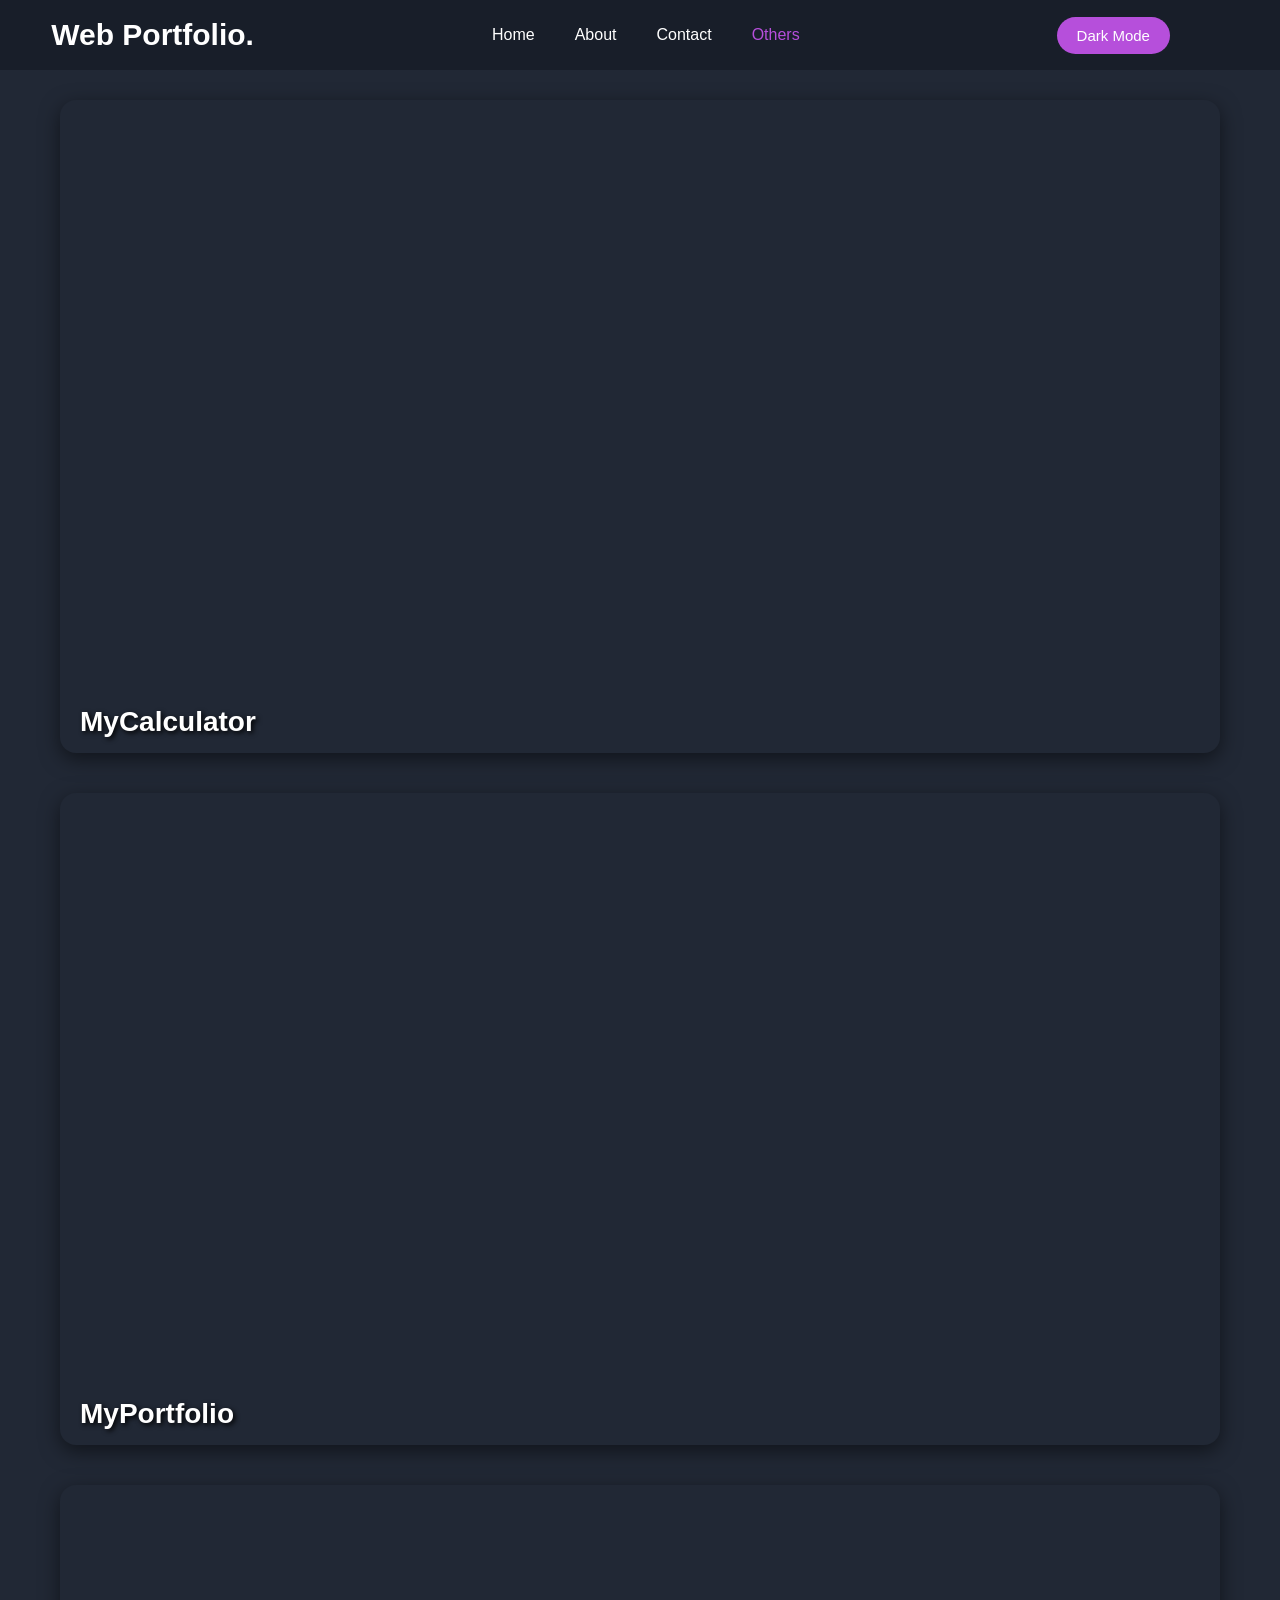
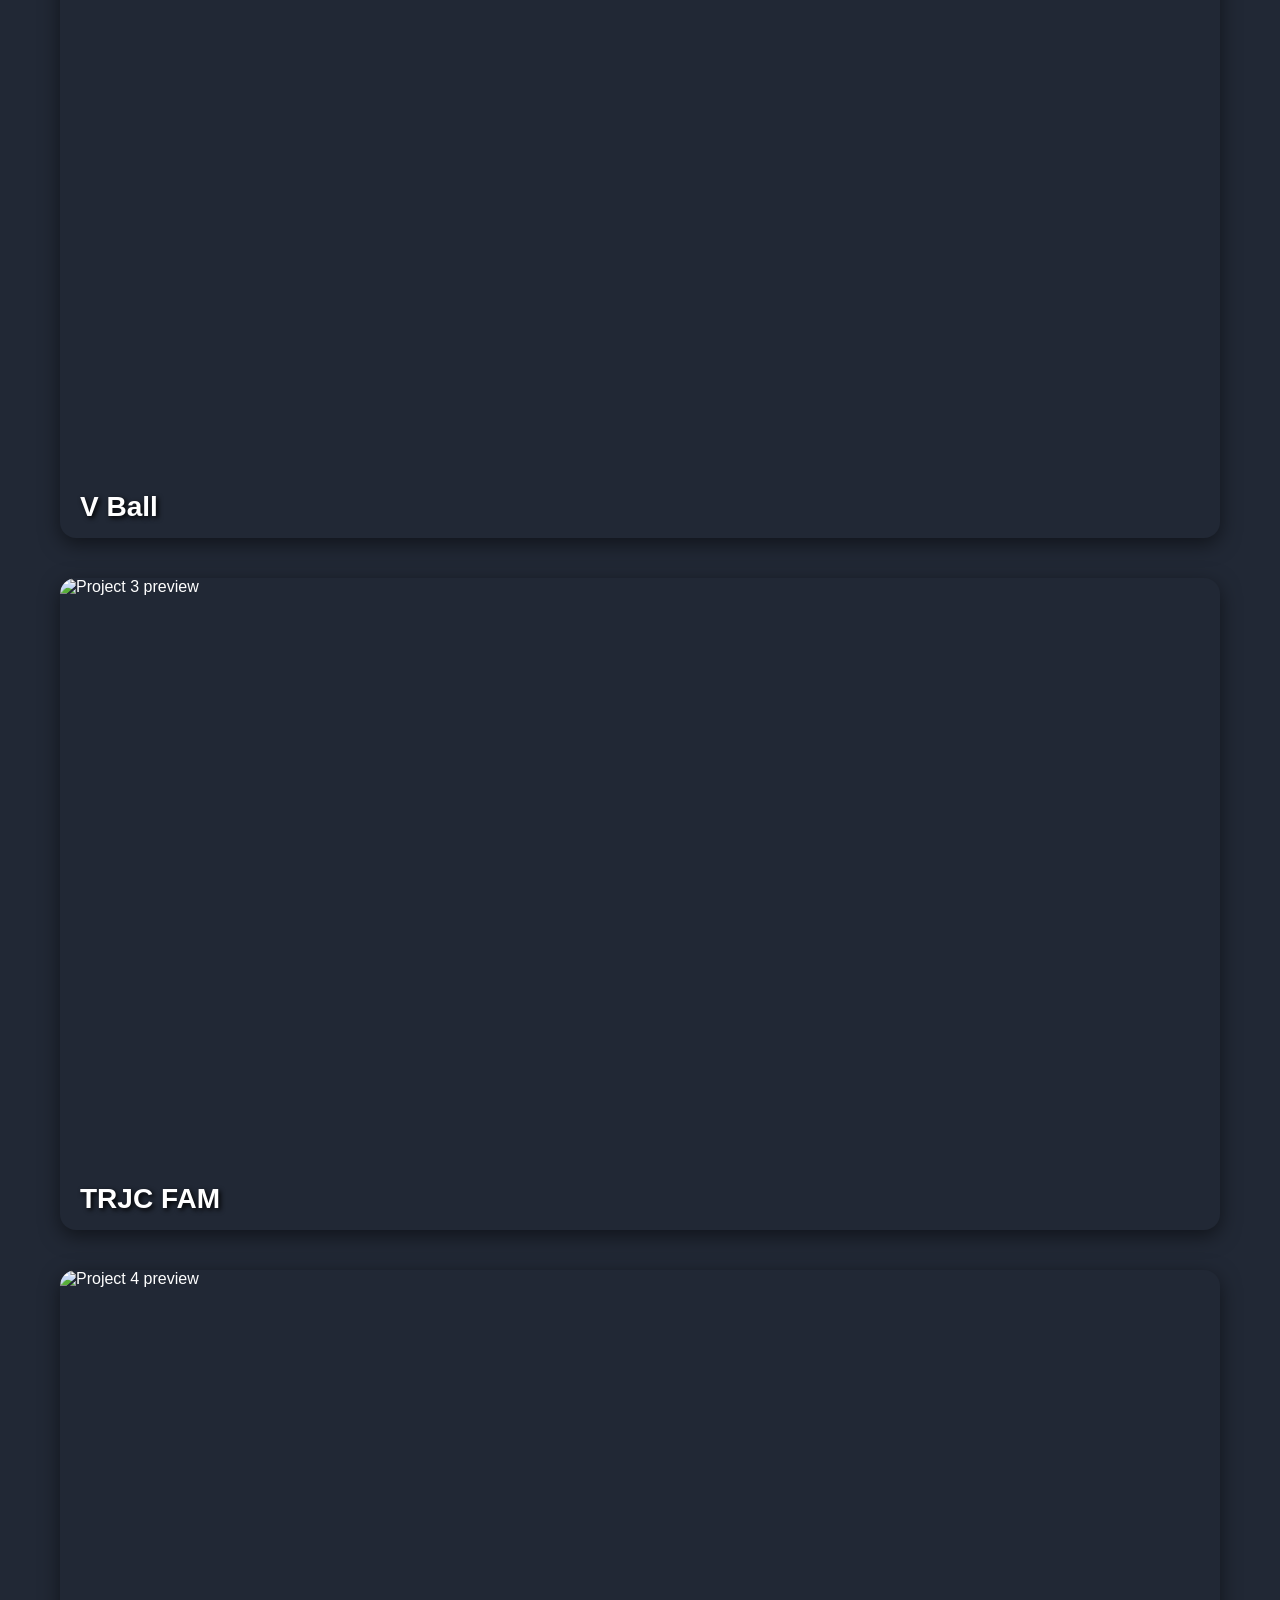
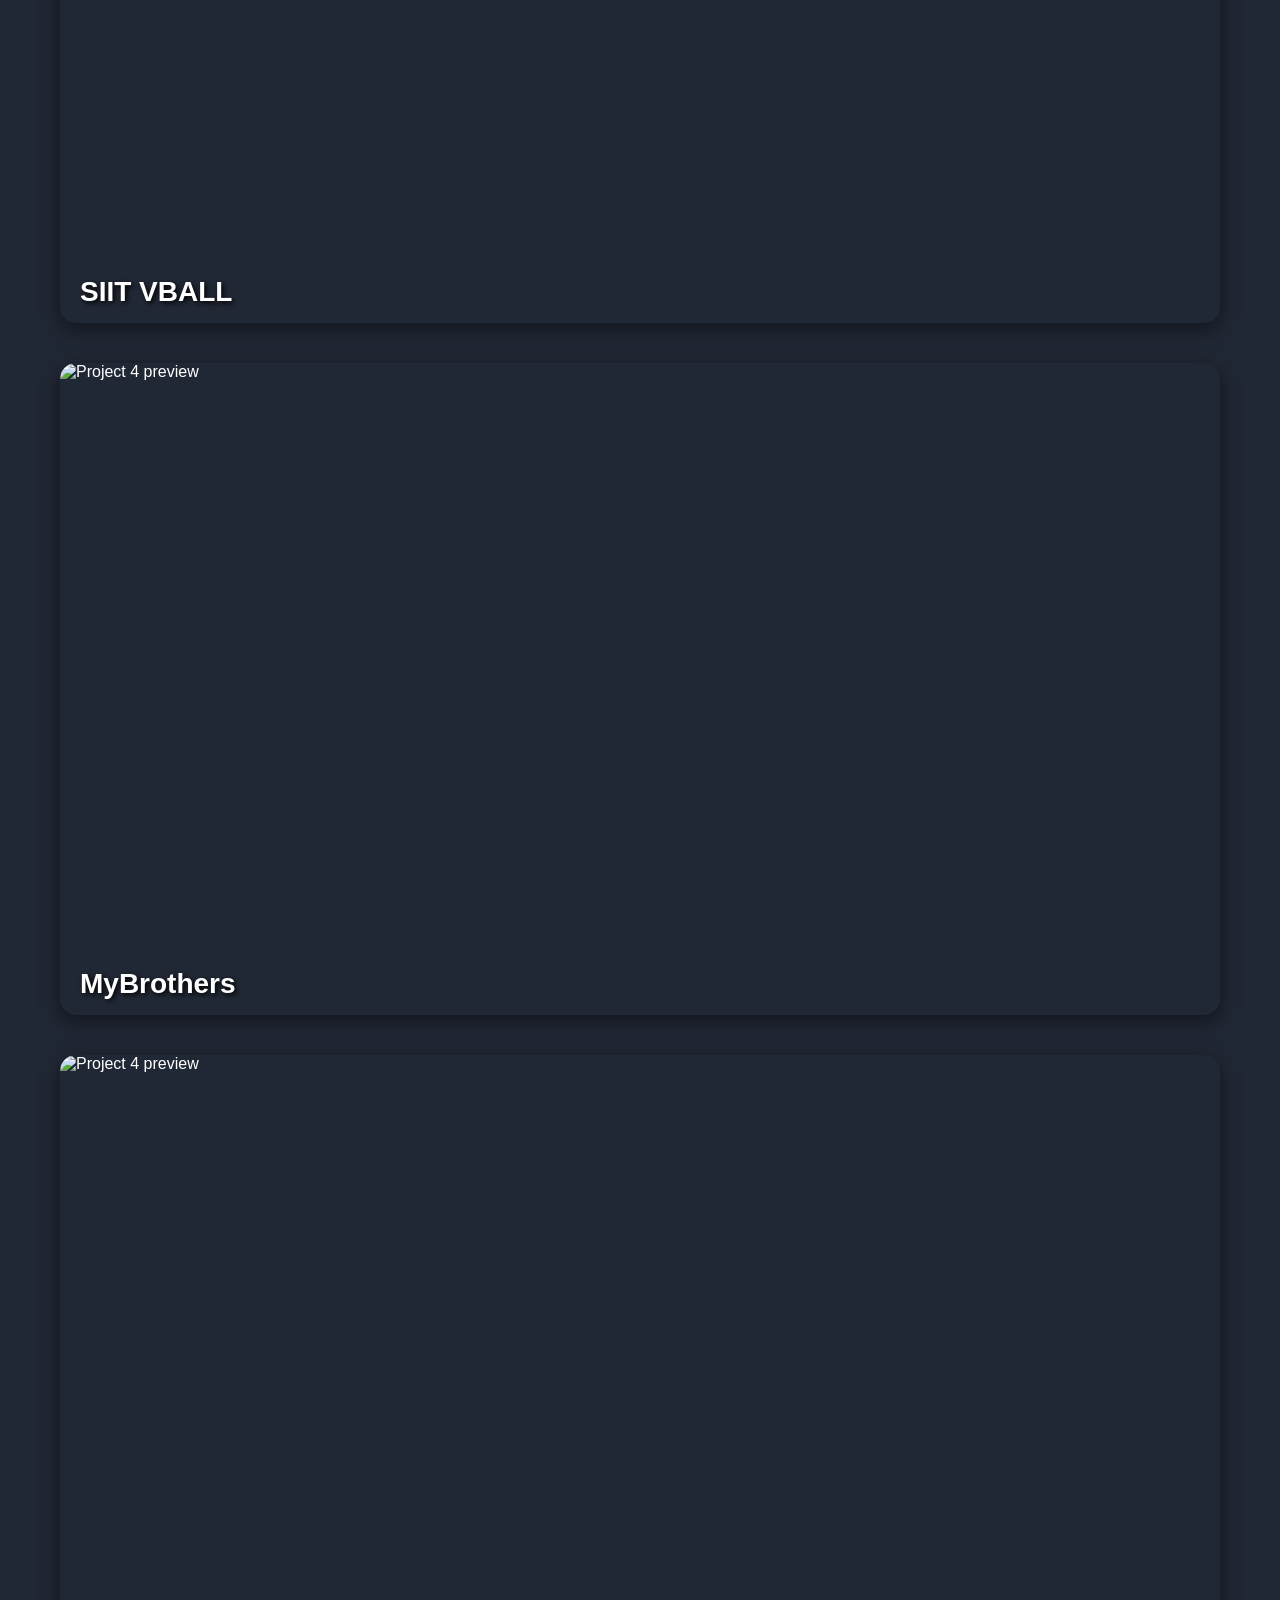
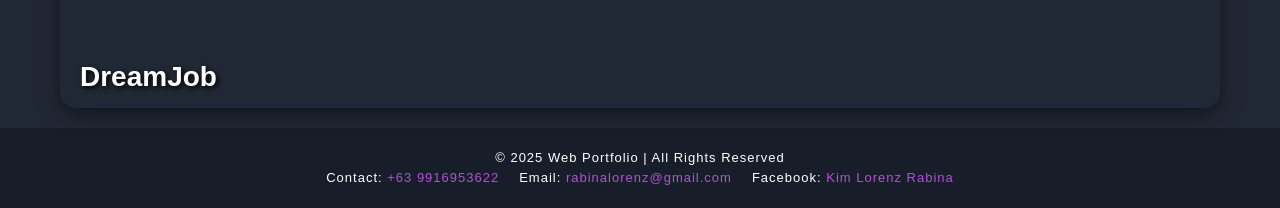
==== Others.html @ d67ba355 "Add files via upload" ====
<!DOCTYPE html>
<html lang="en">
<head>
    <meta charset="UTF-8">
    <meta name="viewport" content="width=device-width, initial-scale=1.0">
    <title>Projects</title>
    <link rel="stylesheet" href="style.css">
    <script src="script.js" defer></script>

    
</head>
<body>
    <nav class="navbar">
    <a href="#" class="logo">Web Portfolio.</a>

    <div class="menu-toggle" id="menu-toggle">
    <span></span>
    <span></span>
    <span></span>
  </div>

   <ul class="nav-links" id="nav-links">
        <li><a href="index.html">Home</a></li>
        <li><a href="about.html">About</a></li>
        <li><a href="contact.html">Contact</a></li>
        <li><a href="Others.html" class="active">Others</a></li>
    </ul>

     <div class="theme-container">
    <button id="theme-toggle">Dark Mode</button>
</div>
</nav>

<div class="wrap">


  <div class="projects">
    
    <div class="project">
    <video src="cblock vid 1.mp4" autoplay muted loop playsinline></video>
    <h2>MyCalculator</h2>
    </div>

    
    <div class="project ">
    <video src="web.mp4" autoplay muted loop playsinline></video>
      <h2>MyPortfolio</h2>
    </div>

    <div class="project ">
    <video src="vidko.mp4" autoplay muted loop playsinline></video>
      <h2>V Ball</h2>
    </div>
    
    <div class="project">
      <img src="trjc.jpg" alt="Project 3 preview">
      <h2>TRJC FAM</h2>
    </div>

    
    <div class="project">
      <img src="team.png" alt="Project 4 preview">
      <h2>SIIT VBALL</h2>
    </div>

    
    <div class="project">
      <img src="kuya.jpg" alt="Project 4 preview">
      <h2>MyBrothers</h2>
    </div>

    <div class="project">
      <img src="job.png" alt="Project 4 preview">
      <h2>DreamJob</h2>
    </div>

  </div>
</div>

<footer class="footer">
  <p>© 2025 Web Portfolio | All Rights Reserved</p>
  <div class="contact-info">
  <p>Contact: <span style="color: rgb(182, 79, 219);">+63 9916953622</span></p>
  <p>Email: <span style="color: rgb(182, 79, 219);">rabinalorenz@gmail.com</span></p>
  <p>Facebook: <a href="https://www.facebook.com/kim.lorenz.g.rabina" target="_blank">Kim Lorenz Rabina</a></p>
  </div>
</footer>


</body>

</html>
---- style.css ----
/* Global Reset */
* {
  margin: 0;
  padding: 0;
  box-sizing: border-box;
}

html {
  scroll-behavior: smooth;
  scroll-padding-top: 80px; 
}

body {
  background-color: #212835;
  color: #fff;
  font-family: 'Poppins', sans-serif;
}

a {
  color: #fff;
  text-decoration: none;
}

/* Navbar */
.navbar {
  position: fixed;
  left: 0;
  top: 0;
  width: 100%;
  height: 70px;
  padding: 25px 4%;
  background-color: #181e29;
  display: flex;
  justify-content: space-between;
  align-items: center;
  z-index: 100;
}

.navbar .logo {
  font-size: 30px;
  font-weight: 700;
}

.navbar ul {
  display: flex;
}

.navbar ul li {
  list-style: none;
  margin-left: 40px;
}

.navbar ul li a {
  font-weight: 500;
  transition: color 0.3s ease;
}

.navbar ul li a:hover,
.navbar ul li a.active {
  color: rgb(182, 79, 219);
}

/* Responsive Navbar */
.menu-toggle {
  display: none;
  flex-direction: column;
  justify-content: space-between;
  width: 26px;
  height: 20px;
  cursor: pointer;
}

.menu-toggle span {
  display: block;
  height: 3px;
  width: 100%;
  background: #fff;
  border-radius: 5px;
  transition: all 0.3s ease;
}

.menu-toggle.active span:nth-child(1) {
  transform: rotate(45deg) translate(5px, 5px);
}
.menu-toggle.active span:nth-child(2) {
  opacity: 0;
}
.menu-toggle.active span:nth-child(3) {
  transform: rotate(-45deg) translate(5px, -5px);
}

/* Make nav responsive */
@media (max-width: 900px) {
  .menu-toggle {
    display: flex;
  }

  .navbar ul {
    position: absolute;
    top: 70px;
    left: 0;
    width: 100%;
    background-color: #181e29;
    flex-direction: column;
    align-items: center;
    justify-content: flex-start;
    gap: 20px;
    padding: 20px 0;
    max-height: 0;
    overflow: hidden;
    transition: max-height 0.4s ease, opacity 0.3s ease;
    opacity: 0;
  }

  .navbar ul.active {
    max-height: 300px; 
    opacity: 1;
  }

  .navbar ul li {
    margin: 0;
  }

  .navbar ul li a {
    font-size: 20px;
  }
}

/* Home Section */
.home {
  display: flex;
  align-items: center;
  justify-content: space-between;
  height: 100vh;
  padding: 60px 9% 0;
}

.home-info h1 {
  font-size: 60px;
}

.home-info h2 {
  font-size: 35px;
  margin-top: -10px;
}

.home-info p {
  font-size: 16px;
  margin: 10px 0 25px;
  line-height: 1.5;
  text-align: justify;
}

.btn {
  display: inline-block;
  padding: 10px 30px;
  border: 2px solid #fff;
  border-radius: 40px;
  box-shadow: 0 0 6px;
  font-size: 16px;
  text-decoration: none;
  transition: all 0.3s ease;
}

.btn:hover {
  background: transparent;
  color: rgb(182, 79, 219);
  box-shadow: none;
}

.image img {
  width: 350px;
  height: 480px;
  margin-top: -100px;
  margin-left: 80px;
  border-radius: 50%;
}


@media (max-width: 1000px) {
  .home {
    flex-direction: column;
    text-align: center;
    justify-content: flex-start;
    align-items: center;
    padding: 120px 5% 60px;
    height: auto;
    gap: 30px; 
  }


  .home-info {
    order: 1;
    margin-bottom: 10px;
    width: 100%;
  }

  .home-info h1 {
    font-size: 42px;
    margin-bottom: 10px;
  }

  .home-info h2 {
    font-size: 26px;
    margin-bottom: 15px;
  }

  .home-info p {
    font-size: 16px;
    line-height: 1.6;
    margin-bottom: 20px;
    text-align: justify;
  }

 
  .home-info .button {
    display: flex;
    justify-content: center;
    width: 100%;
    margin-top: 10px;
  }

  .home-info .button .btn {
    padding: 10px 28px;
    font-size: 16px;
    border-radius: 40px;
  }


  .image {
    order: 2;
    margin-top: 25px;
  }

  .image img {
    width: 260px;
    height: auto;
    border-radius: 90%;
    margin: 0 auto;
    display: block;

   
    margin-top: 0 !important;
    margin-left: 0 !important;
  }
}


#know-me {
  padding: 90px 5%;
  min-height: 100vh;
}

#know-me .text p {
  color: #fff;
  font-size: 18px;
  line-height: 1.8;
  margin-left: 470px;
  text-align: justify;
}

#know-me .text h1 {
  color: #fff;
  font-size: 50px;
  line-height: 1.8;
  margin-left: 470px;
  text-align: justify;
}

.know-pic {
  width: 300px;
  height: 360px;
  overflow: hidden;
  border-radius: 15px;
  box-shadow: 0 4px 12px rgba(0, 0, 0, 0.3);
  transition: transform 0.3s ease;
  margin-top: -200px;
  margin-left: 50px;
}

.know-pic img {
  width: 100%;
  height: 100%;
  object-fit: cover;
  transition: transform 0.4s ease, filter 0.4s ease;
}

.know-pic:hover img {
  transform: scale(1.1);
  filter: brightness(1.2);
}

.rbutton{
  margin-left: 470px;
  margin-top: -150px;
}


/* PROFILE FLIP CARD */

.know-pic {
    perspective: 1000px;
    width: 350px;
    height: 430px;
    flex-shrink: 0;
}

.flip-card {
    width: 100%;
    height: 100%;
    background: transparent;
    border: none;
    padding: 0;
    cursor: pointer;
    perspective: 1000px;
    text-align: left;
}

.flip-inner {
    position: relative;
    width: 100%;
    height: 100%;
    transform-style: preserve-3d;
    transition: transform 0.8s ease;
}


.flip-card:hover .flip-inner,
.flip-card.is-flipped .flip-inner {
    transform: rotateY(180deg);
}


.flip-front,
.flip-back {
    position: absolute;
    width: 100%;
    height: 100%;
    border-radius: 20px;
    overflow: hidden;
    backface-visibility: hidden;
    -webkit-backface-visibility: hidden;
}


.flip-front img {
    width: 100%;
    height: 100%;
    object-fit: cover;
    border-radius: 20px;
}

.pic-overlay {
    position: absolute;
    bottom: 0;
    width: 100%;
    padding: 25px 15px;
    text-align: center;
    color: white;
    background: linear-gradient(
        transparent,
        rgba(0,0,0,0.9)
    );
}

.pic-overlay h2 {
    color: white;
    margin-bottom: 5px;
}

.pic-overlay p {
    color: white;
}

/* BACK */
.flip-back {
    background: linear-gradient(
        135deg,
        #202632,
        #352044
    );

    color: white;
    transform: rotateY(180deg);
    padding: 25px 20px;
    box-sizing: border-box;
    display: flex;
    flex-direction: column;
    justify-content: center;
    border: 2px solid rgb(182, 79, 219);
    box-shadow: 0 10px 30px rgba(0,0,0,0.3);
}

.flip-back h2 {
    text-align: center;
    color: rgb(205, 115, 235);
    margin-bottom: 20px;
}

.info-list p {
    font-size: 14px;
    margin: 10px 0;
    color: white;
}

.info-list strong {
    color: rgb(205, 115, 235);
}

.back-text {
    text-align: center;
    font-style: italic;
    font-size: 13px;
    margin-top: 15px;
    color: white;
}

/* MOBILE RESPONSIVE */
@media (max-width: 768px) {

    #know-me {
        flex-direction: column;
        gap: 30px;
    }

    .know-pic {
        width: 280px;
        height: 380px;
        max-width: 100%;
    }

}



@media (max-width: 1000px) {
  #know-me {
    display: flex;
    flex-direction: column;
    align-items: center;
    justify-content: flex-start;
    text-align: center;
    padding: 100px 5% 60px;
    gap: 30px;
  }

  .know-pic {
    order: 1;
    margin: 0;
     width: 100%;
    display: flex;
    justify-content: center;
  }

  .know-pic img {
    width: 260px;
    height: auto;
    border-radius: 10px;
    display: block;
  }

  
  #know-me .text {
    order: 2;
    margin: 0;
    width: 100%;
  }

  #know-me .text h1 {
    font-size: 38px;
    margin: 10px 0;
    line-height: 1.3;
    margin-left: 0 !important;
  }

  #know-me .text p {
    font-size: 16px;
    line-height: 1.6;
    text-align: justify;
    margin: 10px 0 20px;
    margin-left: 0 !important; 
  }

  .rbutton {
    order: 3;
    margin: 0;
    display: flex;
    justify-content: center;
    width: 100%;
  }

  .rbutton .btn {
    padding: 10px 28px;
    font-size: 16px;
    border-radius: 40px;
  }
}


.footer p {
  margin: 0;
  letter-spacing: 1px;
  line-height: 20px;
}

.footer {
  background-color: #181e29;
  color: #fff;
  text-align: center;
  padding: 20px 0;
  font-size: 13px;
}

.footer a {
  color:rgb(182, 79, 219) ;
  text-decoration: none;
}

.footer a:hover {
  text-decoration: underline;
}

.contact-info {
  display: flex;
  justify-content: center;
  gap: 20px;
  flex-wrap: wrap;
}

.contact-info p {
  margin: 0;
}





.side-navbar {
  width: 220px;
  height: 100vh;
  background-color: #3d3f49;
  padding: 20px;
  position: fixed;
  left: 0;
  top: 0;
  display: flex;
  flex-direction: column;
  justify-content: flex-start;
  margin-top: 70px;
}


.side-navbar ul {
  list-style: none;
  padding: 0;
  margin: 0;
  width: 100%;
}

.side-navbar ul li {
  margin: 12px 0;
}

.side-navbar ul li a {
  color: white;
  text-decoration: none;
  display: block;
  padding: 10px;
  border-radius: 8px;
  transition: 0.3s;
}

.side-navbar ul li a:hover,
.side-navbar ul li a.act {
  background-color: rgb(182, 79, 219);
  color: #1e1e2f;
}



.t-skills {
  text-align: center;
  padding: 100px 70px;
  margin-left: 220px;
}

.t-skills h1 {
  color: #ffffff;
  font-size: 2.5rem;
  margin-bottom: 20px;
}

.t-skills p {
  max-width: 700px;
  margin: 0 auto 50px;
  line-height: 1.6;
  color: #ccc;
}

.skills {
  display: grid;
  grid-template-columns: repeat(auto-fit, minmax(150px, 1fr));
  gap: 25px;
  justify-items: center;
}

.skill {
  border-radius: 10px;
  padding: 25px 15px;
  text-align: center;
  transition: transform 0.3s, box-shadow 0.3s;
  width: 130px;
}

.skill:hover {
  transform: translateY(-8px);
  box-shadow: 0 5px 15px rgb(195, 61, 236);
}

.skill img {
  width: 60px;
  height: 60px;
  margin-bottom: 10px;
}

.skill span {
  display: block;
  font-weight: 600;
  font-size: 0.9rem;
  color: #fff;
  margin-top: 5px;
}
.work-exp {
  margin-left: 220px;
  padding: 30px 50px;
  color: #fff;
  text-align: center;
}

.work-exp h1 {
  font-size: 2.2rem;
  margin-bottom: 20px;
}

.exp-container {
  display: grid;
  grid-template-columns: repeat(auto-fit, minmax(280px, 1fr));
  gap: 20px;
  justify-items: center;
}

.exp-card {
  width: 100%;
  max-width: 320px;
  height: 220px;
  padding: 2px;
  border-radius: 10px;
  color: #fff;
  text-align: left;
  transition: transform 0.3s ease;
}

.exp-card:hover {
   transform: translateY(-8px);
  box-shadow: 0 5px 15px rgb(195, 61, 236);
}


.exp-card img{
width: 100%;
  height: 100%;
  object-fit: cover; 
}


.education {
  margin-left: 250px;
  padding: 30px 40px;
  min-height: 90vh;
  text-align: center;
}

.education h1 {
  font-size: 36px;
  color: #fff;
  margin-bottom: 40px;
  text-align: center;
}

.edu-container {
  display: grid;
  grid-template-columns: repeat(auto-fit, minmax(240px, 1fr));
  gap: 20px;
  justify-items: center;
}

.edu-card {

  border-radius: 15px;
  overflow: hidden;
  box-shadow: 0 4px 15px rgba(0,0,0,0.1);
  transition: transform 0.3s ease, box-shadow 0.3s ease;
  width: 100%;
  max-width: 280px;
  height: 320px;
  display: flex;
  flex-direction: column;
  justify-content: flex-start;
  align-items: center;
  padding: 0;
  margin-top: 50px;
}

.edu-card:hover {
  transform: translateY(-5px);
  box-shadow: 0 8px 20px rgb(195, 61, 236);
}

.edu-card img {
  width: 100%;
  height: 270px;
  object-fit: cover;
  border-top-left-radius: 15px;
  border-top-right-radius: 15px;
  margin: 0;
}

.edu-card h3 {
  font-size: 14px;
  color: rgb(182, 79, 219);
  margin: 8px 0 2px;
}

.edu-card h2 {
  font-size: 17px;
  color: white;
  margin-bottom: 10px;
}



.award-sec {
  margin-left: 250px;
  padding: 30px 40px;
  min-height: 90vh;
  text-align: center;
}

.award-sec h1 {
  font-size: 36px;
  color: #fff;
  margin-bottom: 40px;
  text-align: center;
}

.award-container {
  display: grid;
  grid-template-columns: repeat(auto-fit, minmax(240px, 1fr));
  gap: 20px;
  justify-items: center;
}

.award-card {
  border-radius: 15px;
  overflow: hidden;
  box-shadow: 0 4px 15px rgba(0,0,0,0.1);
  transition: transform 0.3s ease, box-shadow 0.3s ease;
  width: 100%;
  max-width: 580px;
  height: 320px;
  display: flex;
  flex-direction: column;
  justify-content: flex-start;
  align-items: center;
  padding: 0;
    margin-top: 50px;
}

.award-card:hover {
  transform: translateY(-5px);
  box-shadow: 0 8px 20px rgb(182, 79, 219);
}

.award-card img {
  width: 100%;
  height: 270px;
  object-fit: cover;
  border-top-left-radius: 15px;
  border-top-right-radius: 15px;
  margin: 0;
}

.award-card h3 {
  font-size: 14px;
  color: rgb(182, 79, 219);
  margin: 8px 0 2px;
}

.award-card h2 {
  font-size: 17px;
  color: white;
  margin-bottom: 10px;
}

/*Hobbies*/

.hobbies-sec {
  margin-left: 250px;
  padding: 30px 40px;
  min-height: 90vh;
  text-align: center;
}

.hobbies-sec h1 {
  font-size: 36px;
  color: #fff;
  margin-bottom: 40px;
  text-align: center;
}

.hobbies-container {
  display: grid;
  grid-template-columns: repeat(auto-fit, minmax(240px, 1fr));
  gap: 20px;
  justify-items: center;
}

.hobbies-card {
  border-radius: 15px;
  overflow: hidden;
  box-shadow: 0 4px 15px rgba(0, 0, 0, 0.1);
  transition: transform 0.3s ease, box-shadow 0.3s ease;
  width: 100%;
  max-width: 280px;
  height: 320px;
  display: flex;
  flex-direction: column;
  justify-content: flex-start;
  align-items: center;
  padding: 0;
    margin-top: 50px;
}

.hobbies-card:hover {
  transform: translateY(-5px);
  box-shadow: 0 8px 20px rgb(182, 79, 219);
}

.hobbies-card img {
  width: 100%;
  height: 270px;
  object-fit: cover;
  border-top-left-radius: 15px;
  border-top-right-radius: 15px;
  margin: 0;
}

.hobbies-card h3 {
  font-size: 14px;
  color: rgb(182, 79, 219);
  margin: 8px 0 2px;
}

.hobbies-card h2 {
  font-size: 17px;
  color: white;
  margin-bottom: 10px;
}

.footer-about {
  background-color: #181e29;
  color: #fff;
  text-align: center;
  padding: 20px 0;
  font-size: 13px;
}

.footer-about p {
  margin: 0;
  letter-spacing: 1px;
  line-height: 20px;
  margin-left: 200px;
}

.footer-about a {
  color: rgb(182, 79, 219);
  text-decoration: none;
}

.footer-about a:hover {
  text-decoration: underline;
}


.contact-info-footer {
  display: flex;
  justify-content: center;
  gap: 20px;
  flex-wrap: wrap;
  margin-top: 8px;
    margin-left: 200px;
}

.contact-info-footer p {
  margin: 0;
}

/* Footer responsive */
@media (max-width: 700px) {
  .footer {
    font-size: 12px;
    padding: 25px 10px;
  }

  .contact-info {
    flex-direction: column;
    gap: 8px;
  }
}




.contact {
  display: flex;
  align-items: center;
  justify-content: space-between;
  height: 100vh;
  padding: 50px 9% 0;
}

.contact-header h1 {
  font-size: 40px;
}

.contact-container {
  background-color: #181e29;
  border-radius: 20px;
  height: auto;
  width: 400px;
  margin-right: 170px;
  padding: 30px 20px;
}

form {
  display: flex;
  flex-direction: column;
  align-items: center;
}

.contact-item,
.contact-msg {
  width: 100%;
  margin-bottom: 20px;
  text-align: left;
}

.contact-item label,
.contact-msg label {
  display: block;
  margin-bottom: 5px;
  font-weight: bold;
  color: #fff;
}

.contact-item input,
.contact-msg textarea {
  width: 100%;
  background-color: #ffffff;
  border: none;
  border-radius: 20px;
  padding: 10px 15px;
  font-size: 14px;
  color: #000;
  resize: none;
}

.contact-item input:focus,
.contact-msg textarea:focus {
  outline: 2px solid rgb(182, 79, 219);
}

.contact-send button {
  background-color: #ffffff;
  border: none;
  border-radius: 20px;
  height: 35px;
  width: 100px;
  font-weight: bold;
  cursor: pointer;
  transition: 0.3s;
}

.contact-send button:hover {
  background-color: rgb(182, 79, 219);
}


.contact-in {
  background-color: #212835;
  width: 320px;
  margin: 0 auto;
  padding: 30px;
  border-radius: 10px;
  color: white;
  text-align: left;
}

.contact-in h3 {
  margin-bottom: 20px;
  line-height: 2.0;
  font-weight: 600;
  font-size: 16px;
}


@media (max-width: 1000px) {
  .contact {
    display: flex;
    flex-direction: column;
    justify-content: flex-start;
    align-items: center;
    text-align: center;
    height: auto;
    padding: 100px 5% 60px;
    gap: 10px;
  }

  .contact-header {
    order: 1;
  }

  .contact-header h1 {
    font-size: 34px;
    margin-bottom: 10px;
  }

  .contact-in {
    order: 2;
    background-color: #181e29;
    width: 100%;
    max-width: 400px;
    padding: 20px;
    border-radius: 12px;
  }

  .contact-in h3 {
    font-size: 15px;
    line-height: 1.6;
    margin-bottom: 5px;
  }

  .contact-container {
    order: 3;
    width: 100%;
    max-width: 400px;
    margin: 0;
  }

  .contact-container form {
    padding: 0;
  }

  .contact-item input,
  .contact-msg textarea {
    font-size: 15px;
  }

  .contact-send button {
    width: 100%;
    font-size: 15px;
  }
}


@media (max-width: 600px) {
  .contact {
    padding: 90px 4% 50px;
    gap: 8px;
  }

  .contact-header h1 {
    font-size: 28px;
    margin-bottom: 6px;
  }

  .contact-in {
    padding: 18px;
  }

  .contact-in h3 {
    font-size: 14px;
    margin-bottom: 4px;
  }
}




.projects-section {
  margin-top: 100px; 
  padding: 40px 5%;
}

.wrap {
  max-width: 1200px;
  margin: 0 auto;
  padding: 20px;
  margin-top: 80px;
}

.projects {
  display: grid;
  gap: 40px;
}

.project {
  position: relative;
  width: 100%;
  aspect-ratio: 16 / 9;
  border-radius: 16px;
  overflow: hidden;
  box-shadow: 0 6px 20px rgba(0,0,0,0.5);
}

.project img {
  width: 100%;
  height: 100%;
  object-fit: cover;
  transition: transform 0.4s ease;
  display: block;
}

.project img:hover {
  transform: scale(1.05);
}

.project h2 {
  position: absolute;
  bottom: 16px;
  left: 20px;
  margin: 0;
  font-size: 28px;
  color: #fff;
  text-shadow: 0 3px 6px rgba(0,0,0,0.7);
}

.project video {
    width: 100%;
    height: 100%;
    object-fit: contain; /* Makikita ang buong video */
    display: block;
    border-radius: 20px;
}

.project h2 {
    position: absolute;
    bottom: 15px;
    left: 20px;
    color: white;
    z-index: 2;
    text-shadow: 2px 2px 5px black;
}


@media (max-width: 768px) {
  .menu-toggle {
    display: flex;
  }

  .nav-links {
    position: absolute;
    top: 70px;
    right: 0;
    background: #212835;
    width: 100%;
    flex-direction: column;
    align-items: center;
    gap: 20px;
    padding: 20px 0;
    display: none;
  }

  .nav-links.active {
    display: flex;
  }

  .projects-section {
    margin-top: 90px;
  }
}




@media (max-width: 1000px) {
  .side-navbar {
    position: fixed;
    top: 70px;
    left: -220px; /* hide most of it */
    width: 220px;
    height: calc(100vh - 70px);
    background-color: #2b2f3a;
    padding-top: 30px;
    transition: left 0.4s ease;
    z-index: 999;
    border-top-right-radius: 8px;
    border-bottom-right-radius: 8px;
     margin-top: 0;
  }


  .side-navbar::before {
    content: '›'; 
  position: absolute;
  right: -25px;
  top: 50%;
  transform: translateY(-50%);
  width: 25px;
  height: 80px;
  background-color: #2b2f3a;
  border-top-right-radius: 8px;
  border-bottom-right-radius: 8px;
  cursor: pointer;
  color: white;
  font-size: 20px;
  display: flex;
  align-items: center;
  justify-content: center;
  transition: background 0.3s, color 0.3s;
}

  .side-navbar.active::before {
    content: '‹';
    position: absolute;
  right: -25px;
  top: 50%;
  transform: translateY(-50%);
  width: 25px;
  height: 80px;
  background-color: #2b2f3a;
  border-top-right-radius: 8px;
  border-bottom-right-radius: 8px;
  cursor: pointer;
  color: white;
  font-size: 20px;
  display: flex;
  align-items: center;
  justify-content: center;
  transition: background 0.3s, color 0.3s;
  }

.side-navbar::before:hover {
  background-color: rgb(182, 79, 219);
  color: #1e1e2f;
}

  .side-navbar.active {
    left: 0;
  }


  .side-toggle {
    position: absolute;
    top: 20px;
    right: 10px;
    cursor: pointer;
    z-index: 1001;
  }

  .side-toggle span {
    display: block;
    width: 25px;
    height: 3px;
    background-color: white;
    margin: 5px 0;
    transition: 0.3s;
  }

  .side-navbar ul {
    list-style: none;
    display: flex;
    flex-direction: column;
    align-items: center;
    gap: 20px;
    opacity: 0;
    transition: opacity 0.3s ease-in-out;
    padding: 0;
    margin-top: 80px;
  }

  .side-navbar.active ul {
    opacity: 1;
  }

  .side-navbar ul li {
    margin: 10px 0;
  }

  .side-navbar ul li a {
    font-size: 18px;
    text-align: center;
    width: 100%;
    display: block;
  }
   .side-navbar ul li a:hover {
    color: rgb(182, 79, 219);
  }


  .exp-container {
    grid-template-columns: repeat(2, 1fr);
    gap: 15px;
  }

 
  .t-skills,
  .work-exp,
  .education,
  .award-sec,
  .hobbies-sec,
  .footer-about {
    margin-left: 0 !important;
    padding: 100px 20px;
  }


 
  .t-skills h1,
  .work-exp h1,
  .education h1,
  .award-sec h1,
  .hobbies-sec h1 {
    font-size: 28px;
  }

  .t-skills p {
    font-size: 15px;
  }


  .footer-about p,
  .contact-info-footer {
    margin-left: 0 !important;
  }

  .contact-info-footer {
    flex-direction: column;
    align-items: center;
    gap: 10px;
  }
}


@media (max-width: 600px) {
  .exp-container {
    grid-template-columns: 1fr;
  }

  .edu-container,
  .award-container,
  .hobbies-container {
    grid-template-columns: 1fr;
  }

  .t-skills {
    padding: 80px 15px;
  }

  .t-skills h1 {
    font-size: 24px;
  }
}

/* Theme Toggle Button */
.theme-container {
    text-align: right;
    padding: 15px 5%;
}

#theme-toggle {
    background-color: rgb(182, 79, 219);
    color: white;
    border: none;
    padding: 10px 20px;
    border-radius: 25px;
    cursor: pointer;
    font-size: 15px;
    transition: 0.3s;
}

#theme-toggle:hover {
    background-color: rgb(140, 50, 180);
}

/* Dark, light */
body.dark-mode {
    background-color: #121212;
    color: white;
    transition: 0.3s;
}

body.dark-mode .navbar {
    background-color: #1e1e1e;
}

body.dark-mode .nav-links a {
    color: white;
}

body.dark-mode .home,
body.dark-mode #know-me {
    background-color: #121212;
    color: white;
}

body.dark-mode .footer {
    background-color: #1e1e1e;
    color: white;
}

body.dark-mode p {
    color: #ddd;
}


/* pag alon alon */
.skill,
.exp-card,
.edu-card,
.award-card,
.hobbies-card {
    animation: floating 3s ease-in-out infinite;
    transition: box-shadow 0.3s ease;
    cursor: pointer;
}


@keyframes floating {
    0% {
        transform: translateY(0px);
    }

    50% {
        transform: translateY(-15px);
    }

    100% {
        transform: translateY(0px);
    }
}


.skill:hover,
.exp-card:hover,
.edu-card:hover,
.award-card:hover,
.hobbies-card:hover {
    animation-play-state: paused;
    box-shadow: 0 0 20px rgba(182, 79, 219, 0.8);
}


.skill:nth-child(2),
.exp-card:nth-child(2),
.edu-card:nth-child(2),
.award-card:nth-child(2),
.hobbies-card:nth-child(2) {
    animation-delay: 0.3s;
}

.skill:nth-child(3),
.exp-card:nth-child(3),
.edu-card:nth-child(3),
.award-card:nth-child(3),
.hobbies-card:nth-child(3) {
    animation-delay: 0.6s;
}

.skill:nth-child(4),
.exp-card:nth-child(4),
.edu-card:nth-child(4),
.award-card:nth-child(4),
.hobbies-card:nth-child(4) {
    animation-delay: 0.9s;
}

.skill:nth-child(5),
.hobbies-card:nth-child(5) {
    animation-delay: 1.2s;
}
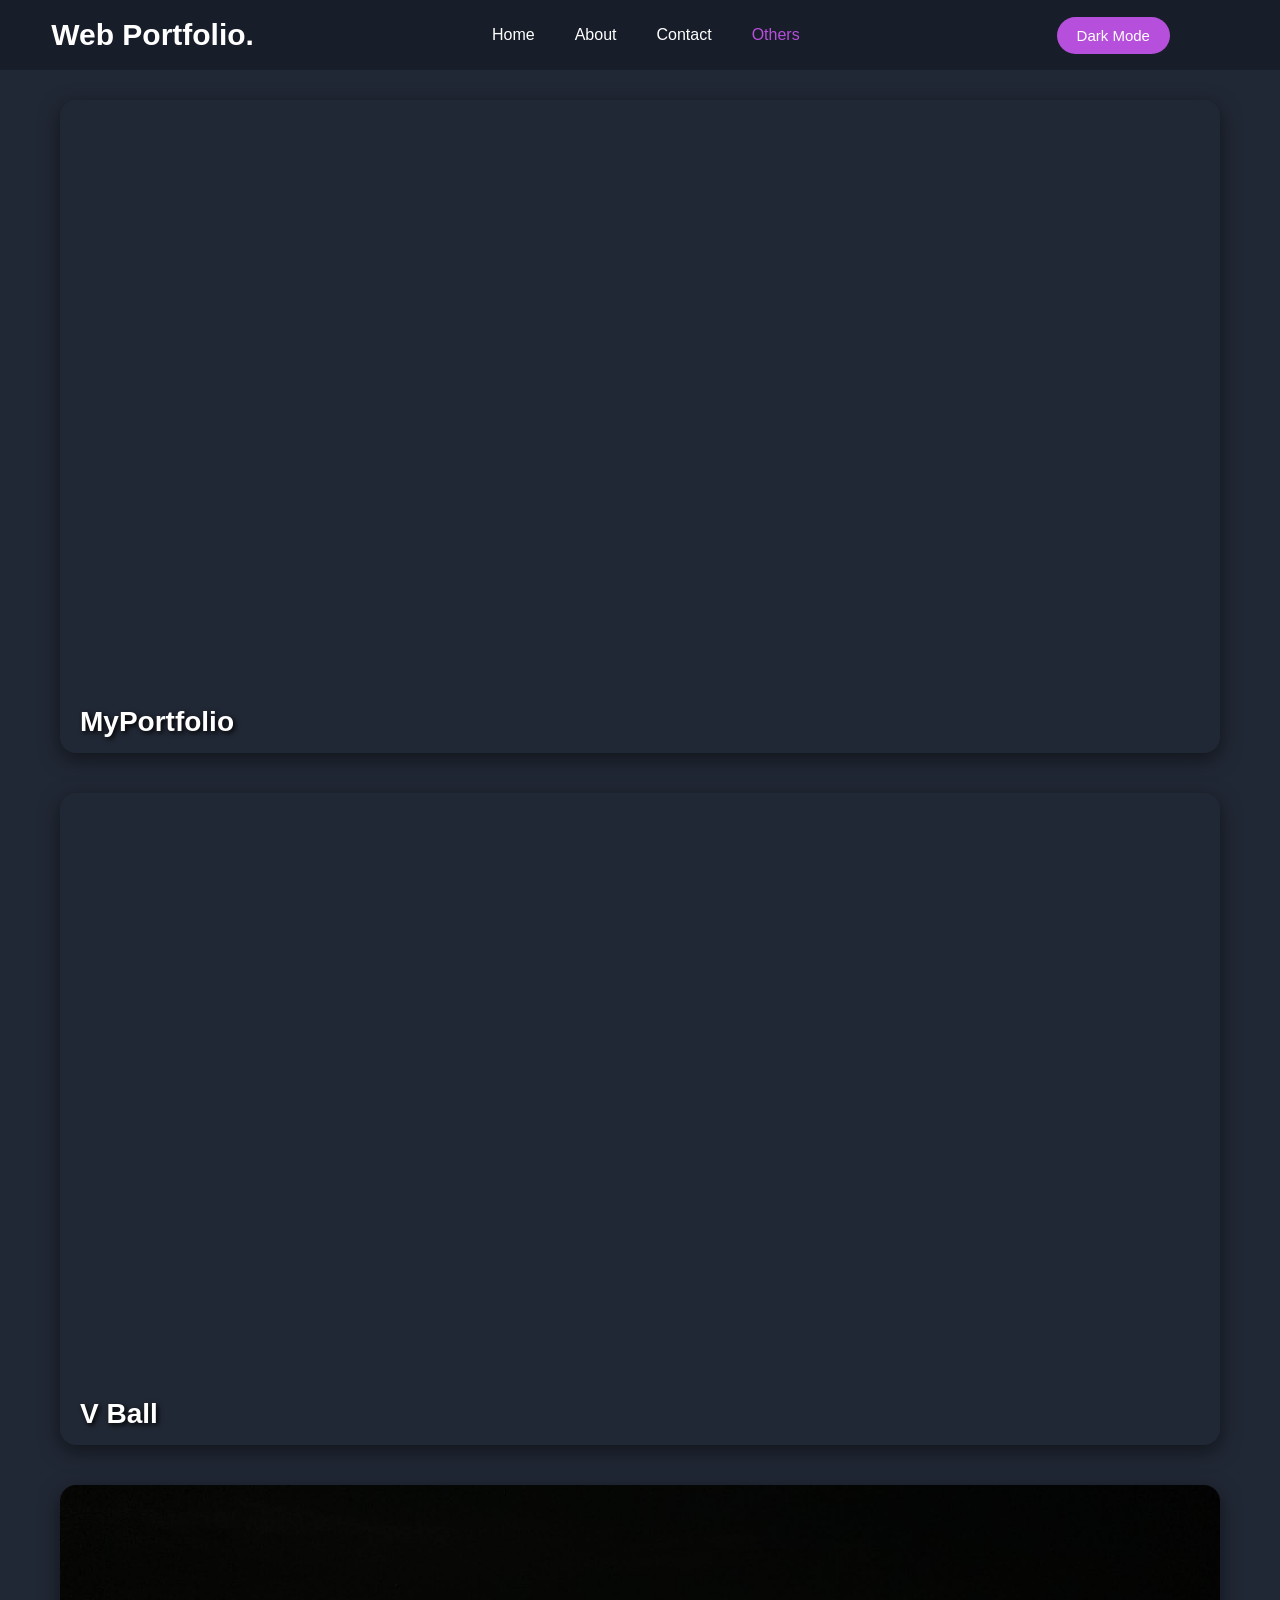
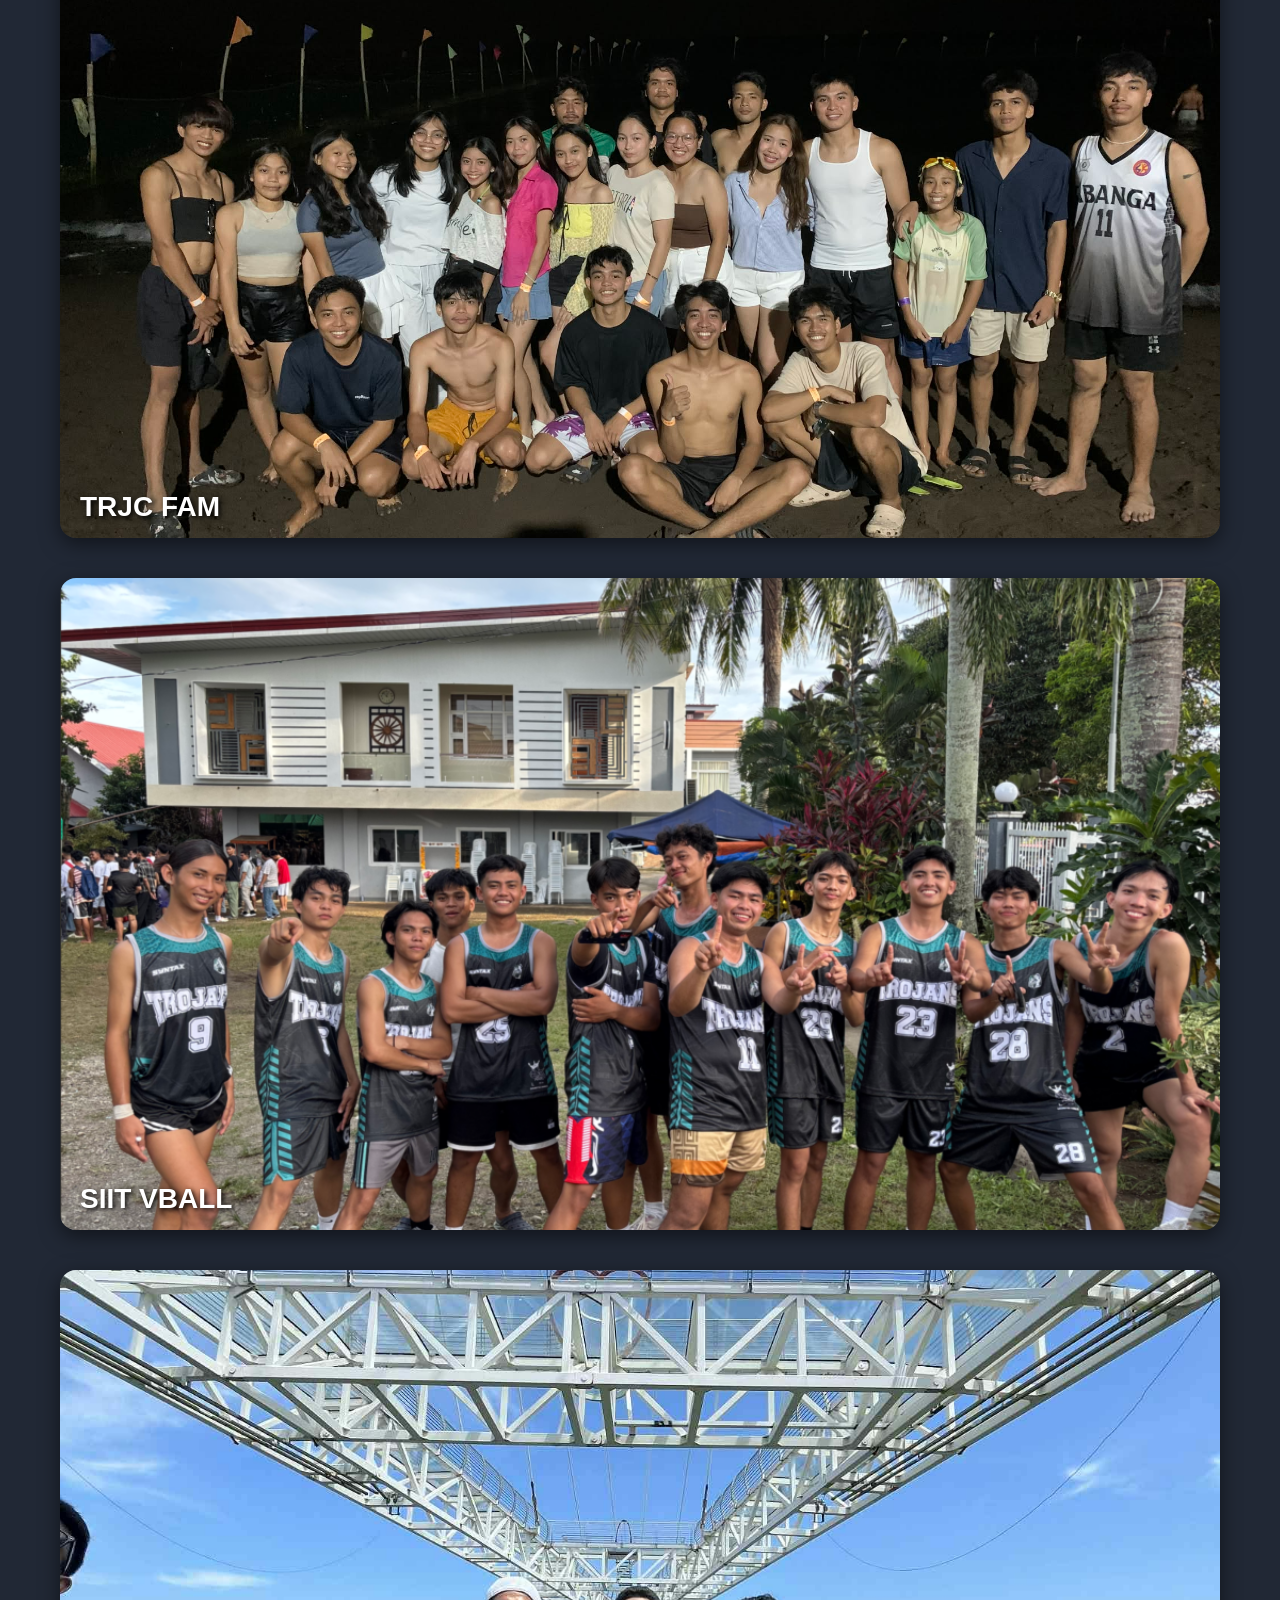
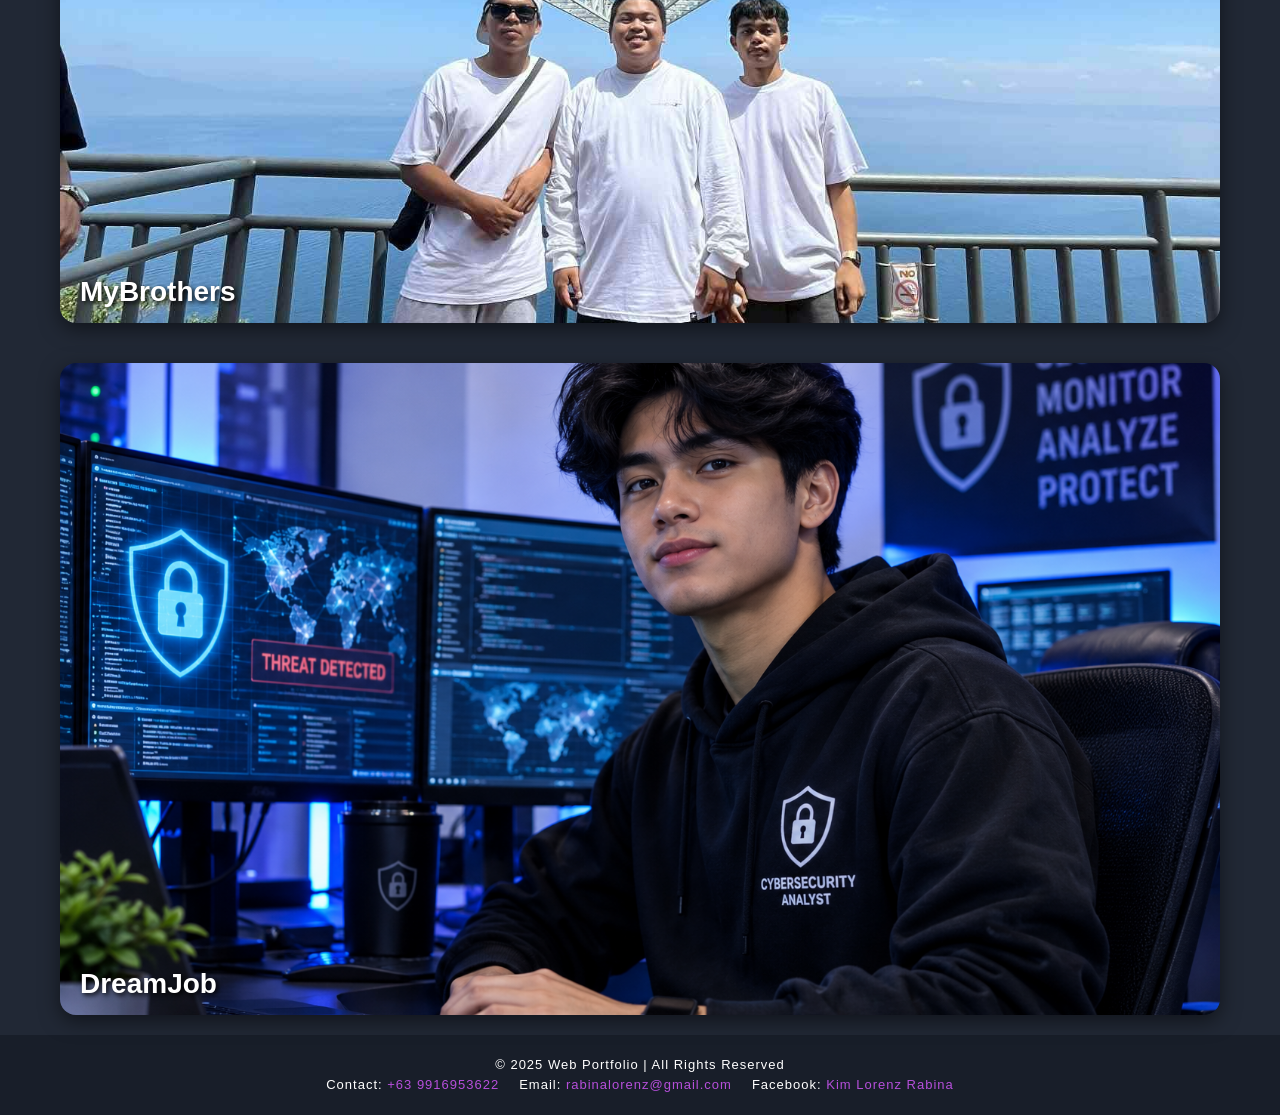
==== commit 2e18437e: "Add files via upload" ====
--- a/Others.html
+++ b/Others.html
@@ -35,13 +35,7 @@
 
 
   <div class="projects">
-    
-    <div class="project">
-    <video src="cblock vid 1.mp4" autoplay muted loop playsinline></video>
-    <h2>MyCalculator</h2>
-    </div>
-
-    
+     
     <div class="project ">
     <video src="web.mp4" autoplay muted loop playsinline></video>
       <h2>MyPortfolio</h2>
